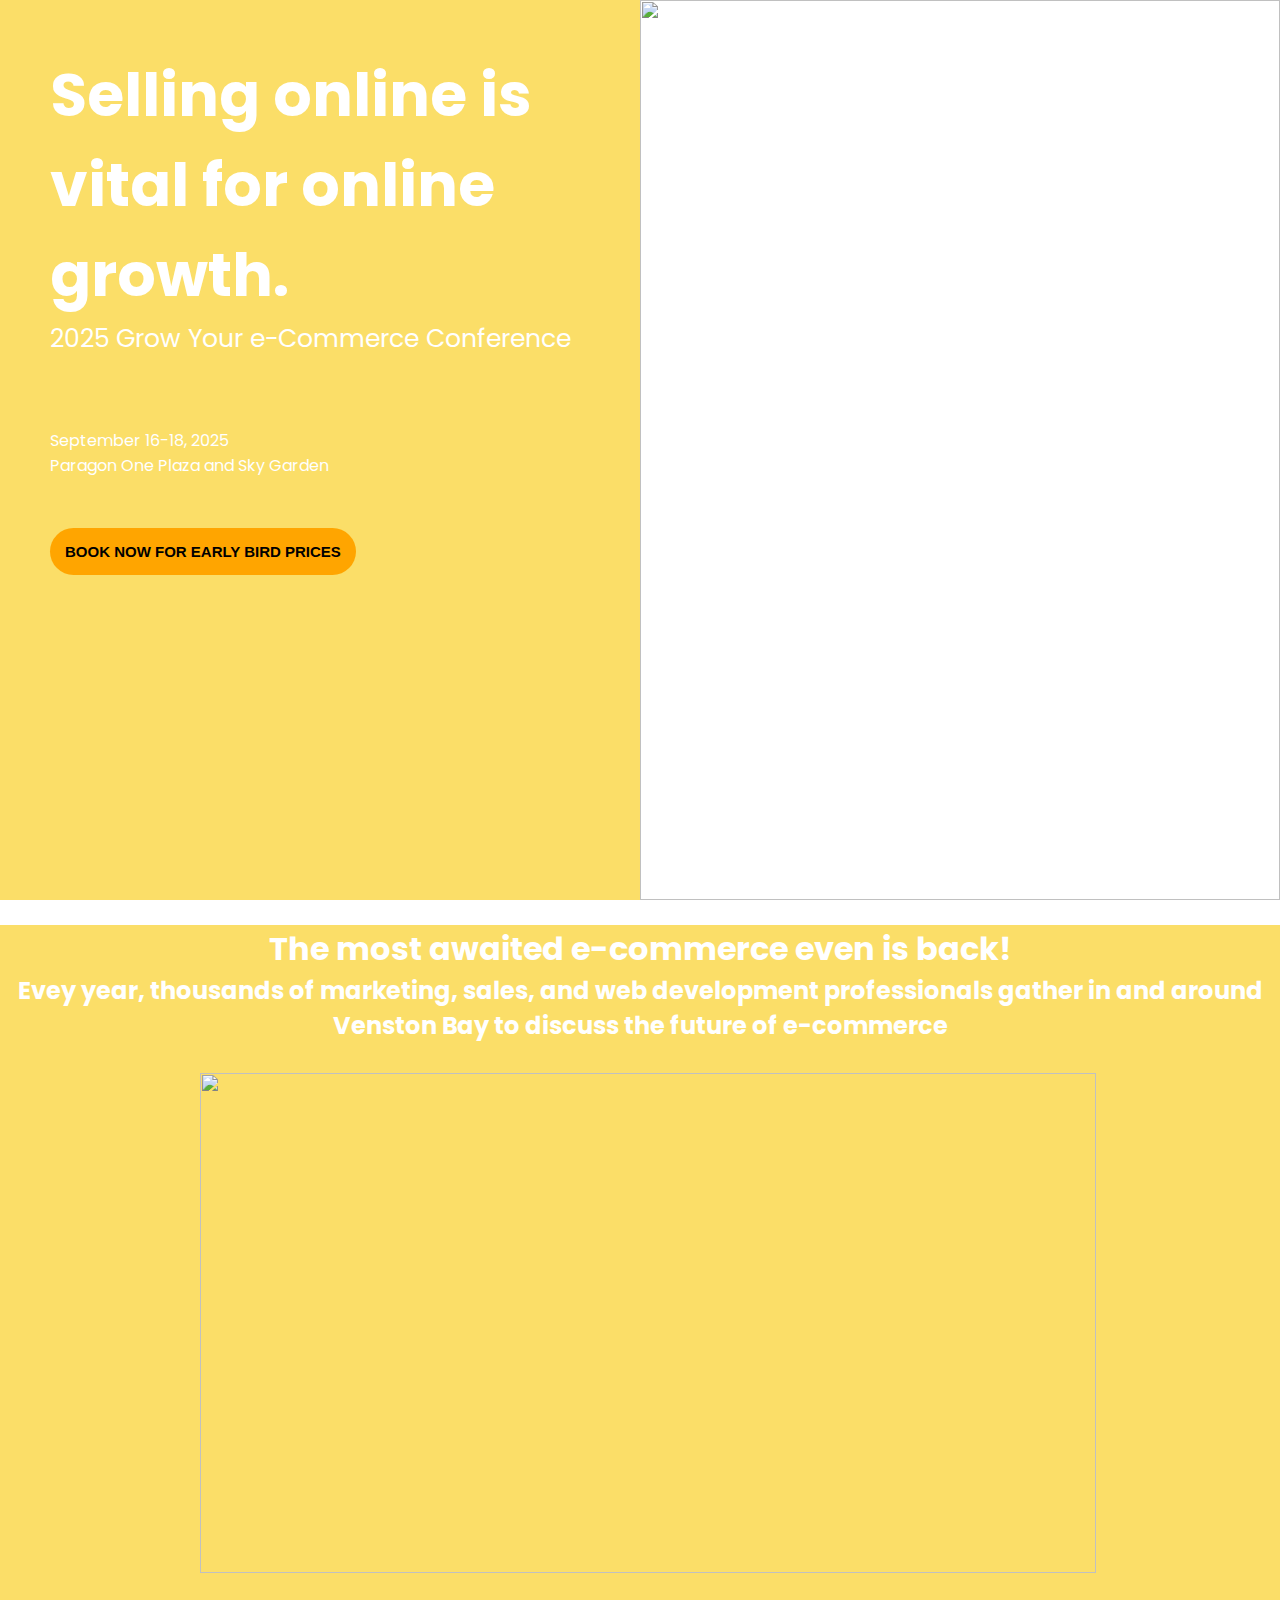
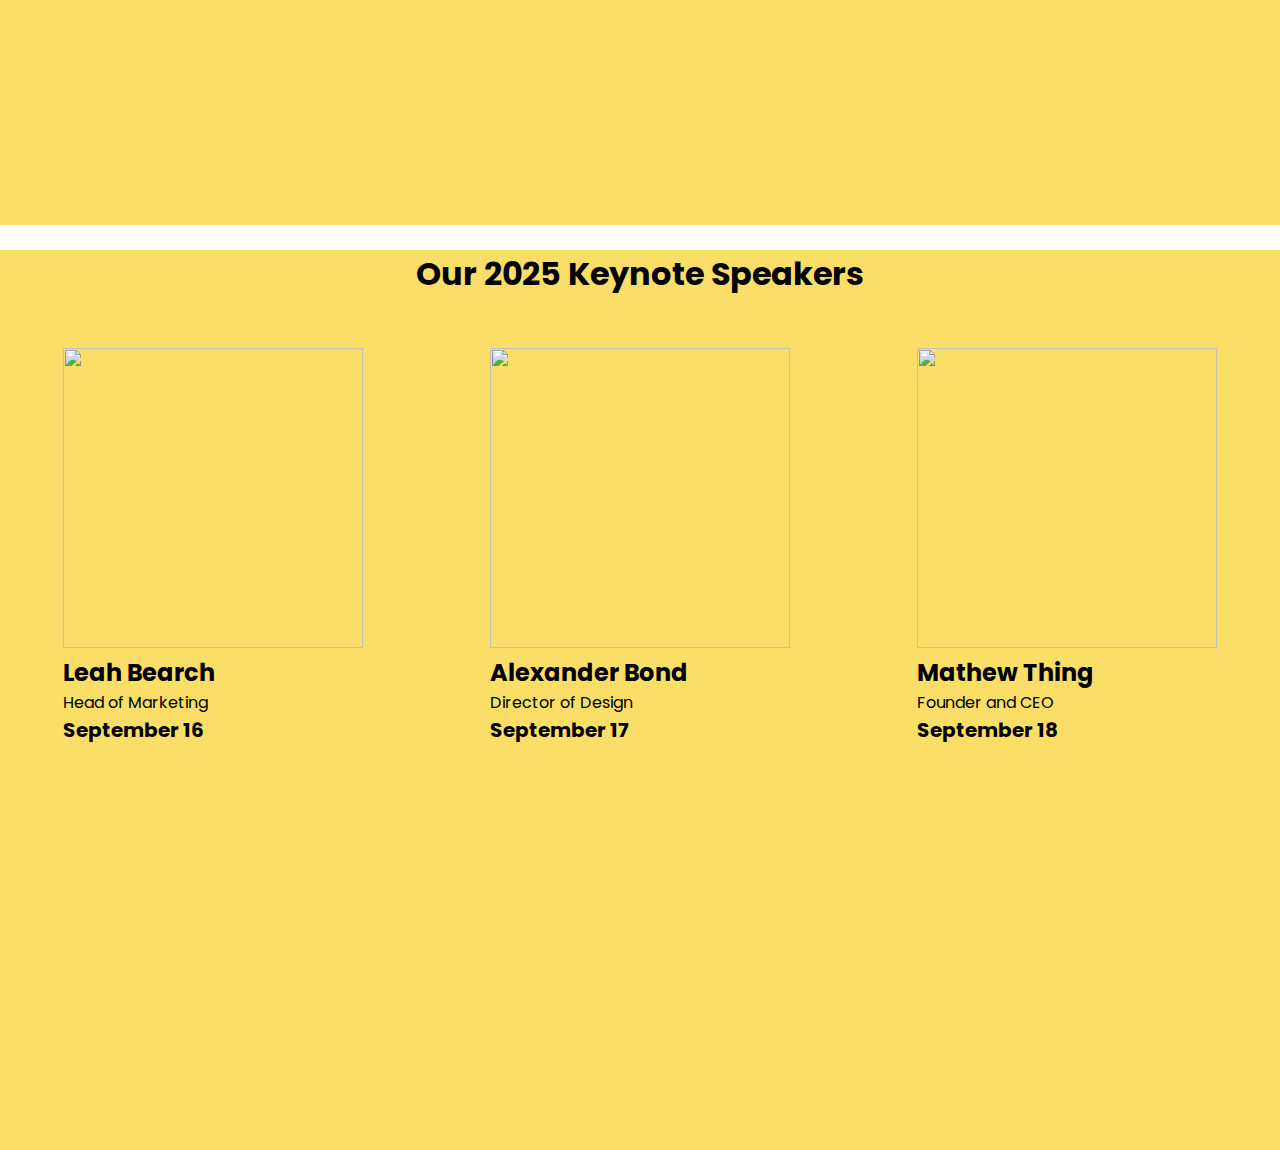
==== Week VI/The Full 5 Pages/Workshop.html @ 1ffe9a0a "commit" ====
<!DOCTYPE html>
<html lang="en">
  <head>
    <meta charset="UTF-8" />
    <meta http-equiv="X-UA-Compatible" content="IE=edge" />
    <meta name="viewport" content="width=device-width, initial-scale=1.0" />
    <link rel="stylesheet" href="style.css" />
    <title>Html</title>
  </head>
  <body>
    <!-- FirstPage -->
    <div class="two-half">
      <div class="left">
        <div class="heading">
          <h1>Selling online is vital for online growth.</h1>
        </div>
        <!-- End.heading -->
        <div class="content">
          <p>2025 Grow Your e-Commerce Conference</p>
        </div>
        <!-- End.content -->
        <div class="date-venue">
          <p>
            September 16-18, 2025<br />
            Paragon One Plaza and Sky Garden
          </p>
        </div>
        <div class="button">
          <button>BOOK NOW FOR EARLY BIRD PRICES</button>
        </div>
        <!-- End.date-venue -->
      </div>
      <!-- End.left -->
      <div class="right">
        <figure>
          <img
            src="https://images.unsplash.com/photo-1667256059621-9583d2010b73?ixlib=rb-4.0.3&ixid=MnwxMjA3fDB8MHxwaG90by1wYWdlfHx8fGVufDB8fHx8&auto=format&fit=crop&w=766&q=80"
          />
        </figure>
      </div>
    </div>
    <!-- End.two-half -->
    <br />
    <!-- SecondPage -->
    <div class="Second-page">
      <div class="headingII">
        <h1>The most awaited e-commerce even is back!</h1>
        <h2>
          Evey year, thousands of marketing, sales, and web development
          professionals gather in and around Venston Bay to discuss the future
          of e-commerce
        </h2>
      </div>
      <!-- End.headingII -->
      <div class="img">
        <figure>
          <img
            src="https://images.unsplash.com/photo-1656041968624-4a471e61016d?ixlib=rb-4.0.3&ixid=MnwxMjA3fDB8MHxwaG90by1wYWdlfHx8fGVufDB8fHx8&auto=format&fit=crop&w=870&q=80"
            alt=""
          />
        </figure>
      </div>
      <!-- End.img -->
    </div>
    <!-- End.Second page -->
    <br />
    <div class="pageIII">
      <div class="headingIII">
        <h1>Our 2025 Keynote Speakers</h1>
      </div>
      <!-- End.headingIII -->
      <div class="images">
        <div class="imgI">
          <img
            src="https://images.unsplash.com/photo-1610276198568-eb6d0ff53e48?ixlib=rb-4.0.3&ixid=MnwxMjA3fDB8MHxwaG90by1wYWdlfHx8fGVufDB8fHx8&auto=format&fit=crop&w=580&q=80"
            alt=""
          />
          <h2>Leah Bearch</h2>
          <p>Head of Marketing</p>
          <h2 class="pgiii">September 16</h2>
        </div>
        <!-- End.imgI -->
        <div class="imgII">
          <img
            src="https://images.unsplash.com/photo-1535713875002-d1d0cf377fde?ixlib=rb-4.0.3&ixid=MnwxMjA3fDB8MHxwaG90by1wYWdlfHx8fGVufDB8fHx8&auto=format&fit=crop&w=580&q=80"
            alt=""
          />
          <h2>Alexander Bond</h2>
          <p>Director of Design</p>
          <h2 class="pgiii">September 17</h2>
        </div>
        <!-- End.imgII -->
        <div class="imgIII">
          <img
            src="https://images.unsplash.com/photo-1570295999919-56ceb5ecca61?ixlib=rb-4.0.3&ixid=MnwxMjA3fDB8MHxwaG90by1wYWdlfHx8fGVufDB8fHx8&auto=format&fit=crop&w=580&q=80"
            alt=""
          />
          <h2>Mathew Thing</h2>
          <p>Founder and CEO</p>
          <h2 class="pgiii">September 18</h2>
        </div>
      </div>
      <!-- End.Images -->
    </div>
  </body>
</html>
---- Week VI/The Full 5 Pages/style.css ----
@import url('https://fonts.googleapis.com/css2?family=Poppins&display=swap');

*{
    margin: 0;
    padding:0;
}
.two-half{
    display: flex;
    flex-wrap: wrap;
    flex-direction: row;
    height: 100vh;
}
body{
    font-family: 'Poppins', sans-serif;
}
.left{
    background-color: #FBDE68;
    width: 50%;
    height: 100vh;
}
.heading h1{
    color: white;
    font-size: 60px;
    padding-top: 50px;
    padding-left: 50px;
    padding-right: 50px;
}
.content{
    font-size: 25px;
    color: white;
    padding-left: 50px;
}
.date-venue{
    padding-top: 70px;
    padding-left: 50px;
    color: white;
}
.button button{
    font-size: 15px;
    background-color: orange;
    border: none;
    border-radius: 30px;
    padding: 15px;
    margin: 50px;
    cursor: pointer;
    font-weight: bold;
}
.button :hover{
    background-color: black;
    color: orange;
    transition: 0.7s;
}
.right{
    width: 50%;
}
.right figure img{
    width: 100%;
    height: 100vh;
}
.Second-page{
    display: flex;
    background-color: #FBDE68;
    flex-direction: column;
    height: 100vh;
}
.headingII{
    text-align: center;
    color: white;
    padding-bottom:30px;
}
.img figure img{
    padding-left: 200px;
    height: 500px;
    width: 70vw;
}
.images{
    display: flex;
    justify-content: space-around;
}
.pageIII{
    background-color: #FBDE68;
    height: 100vh;
}
.headingIII h1{
    text-align: center;
    padding-bottom: 50px;
}
.imgI img{
    height: 300px;
    width: 300px;
}
.imgII img{
    height: 300px;
    width: 300px;
}
.imgIII img{
    height: 300px;
    width: 300px;
}
.pgiii{
    font-size: 20px;
}
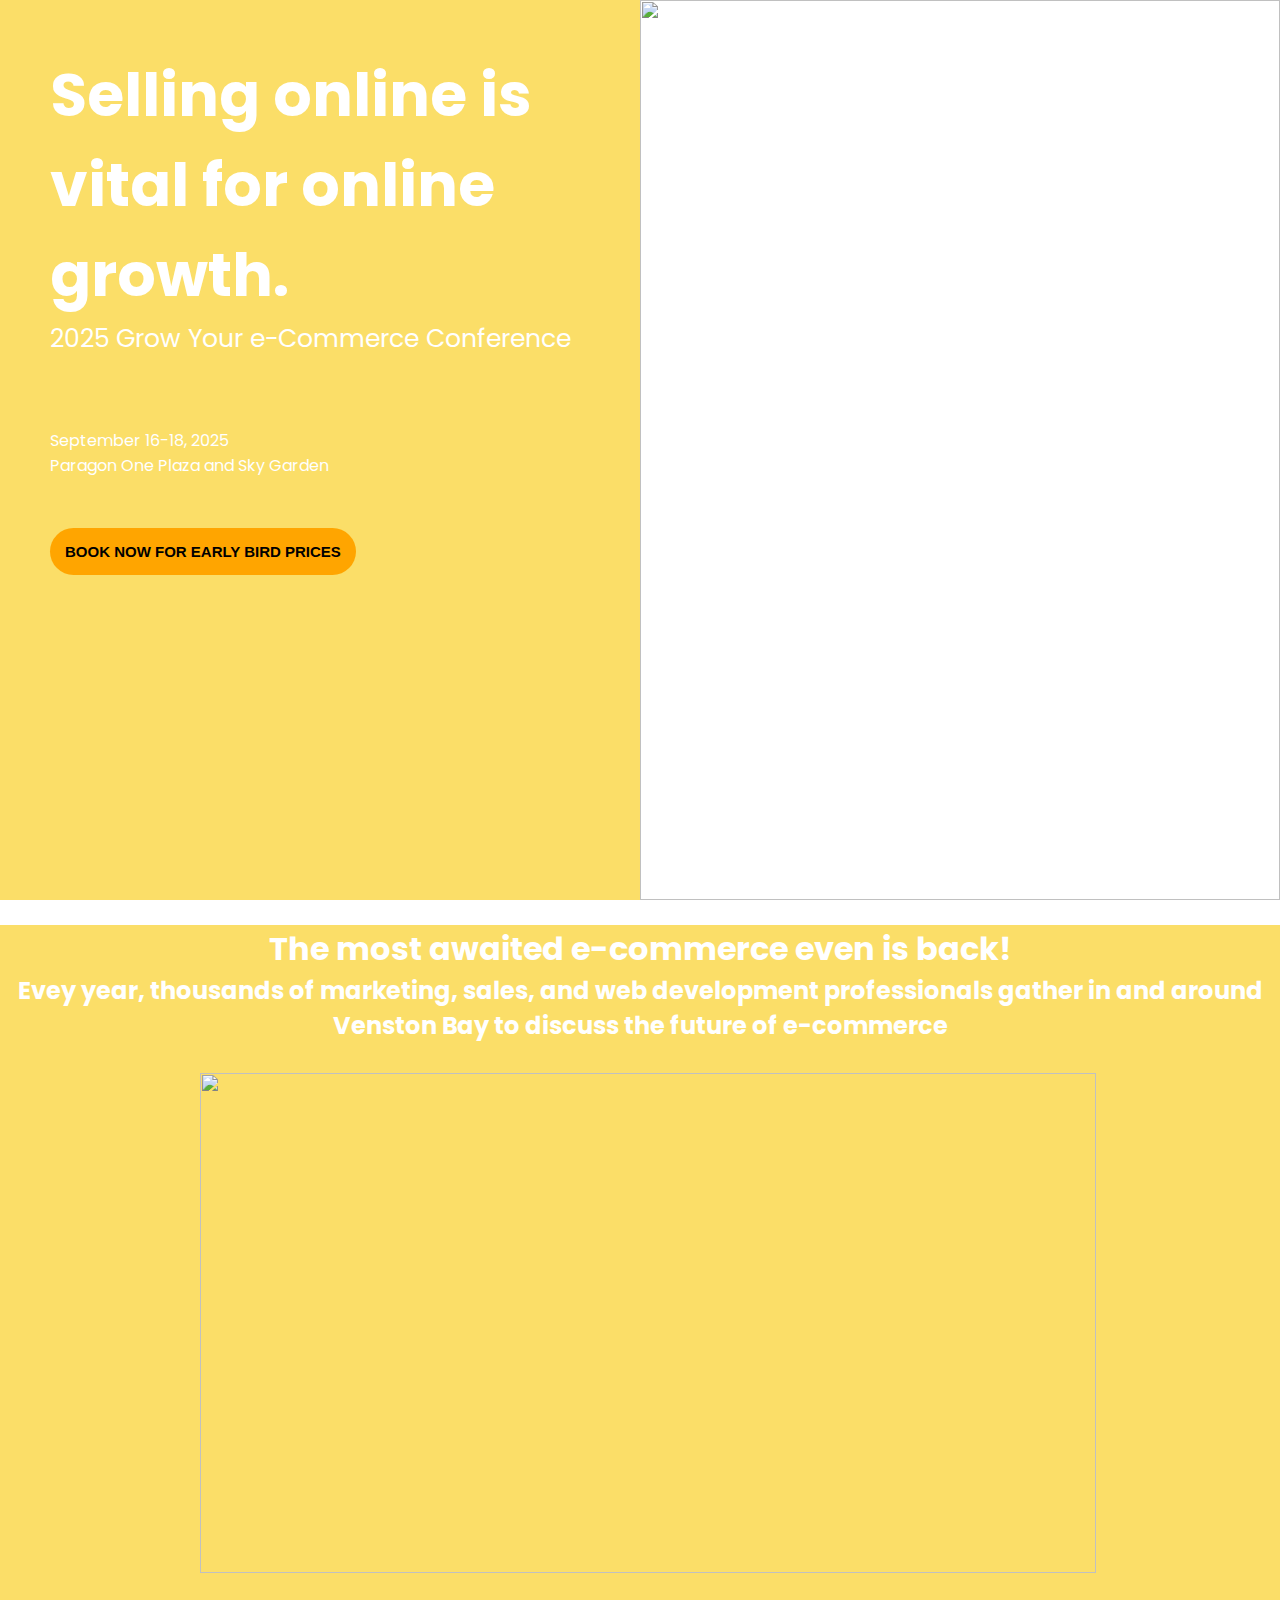
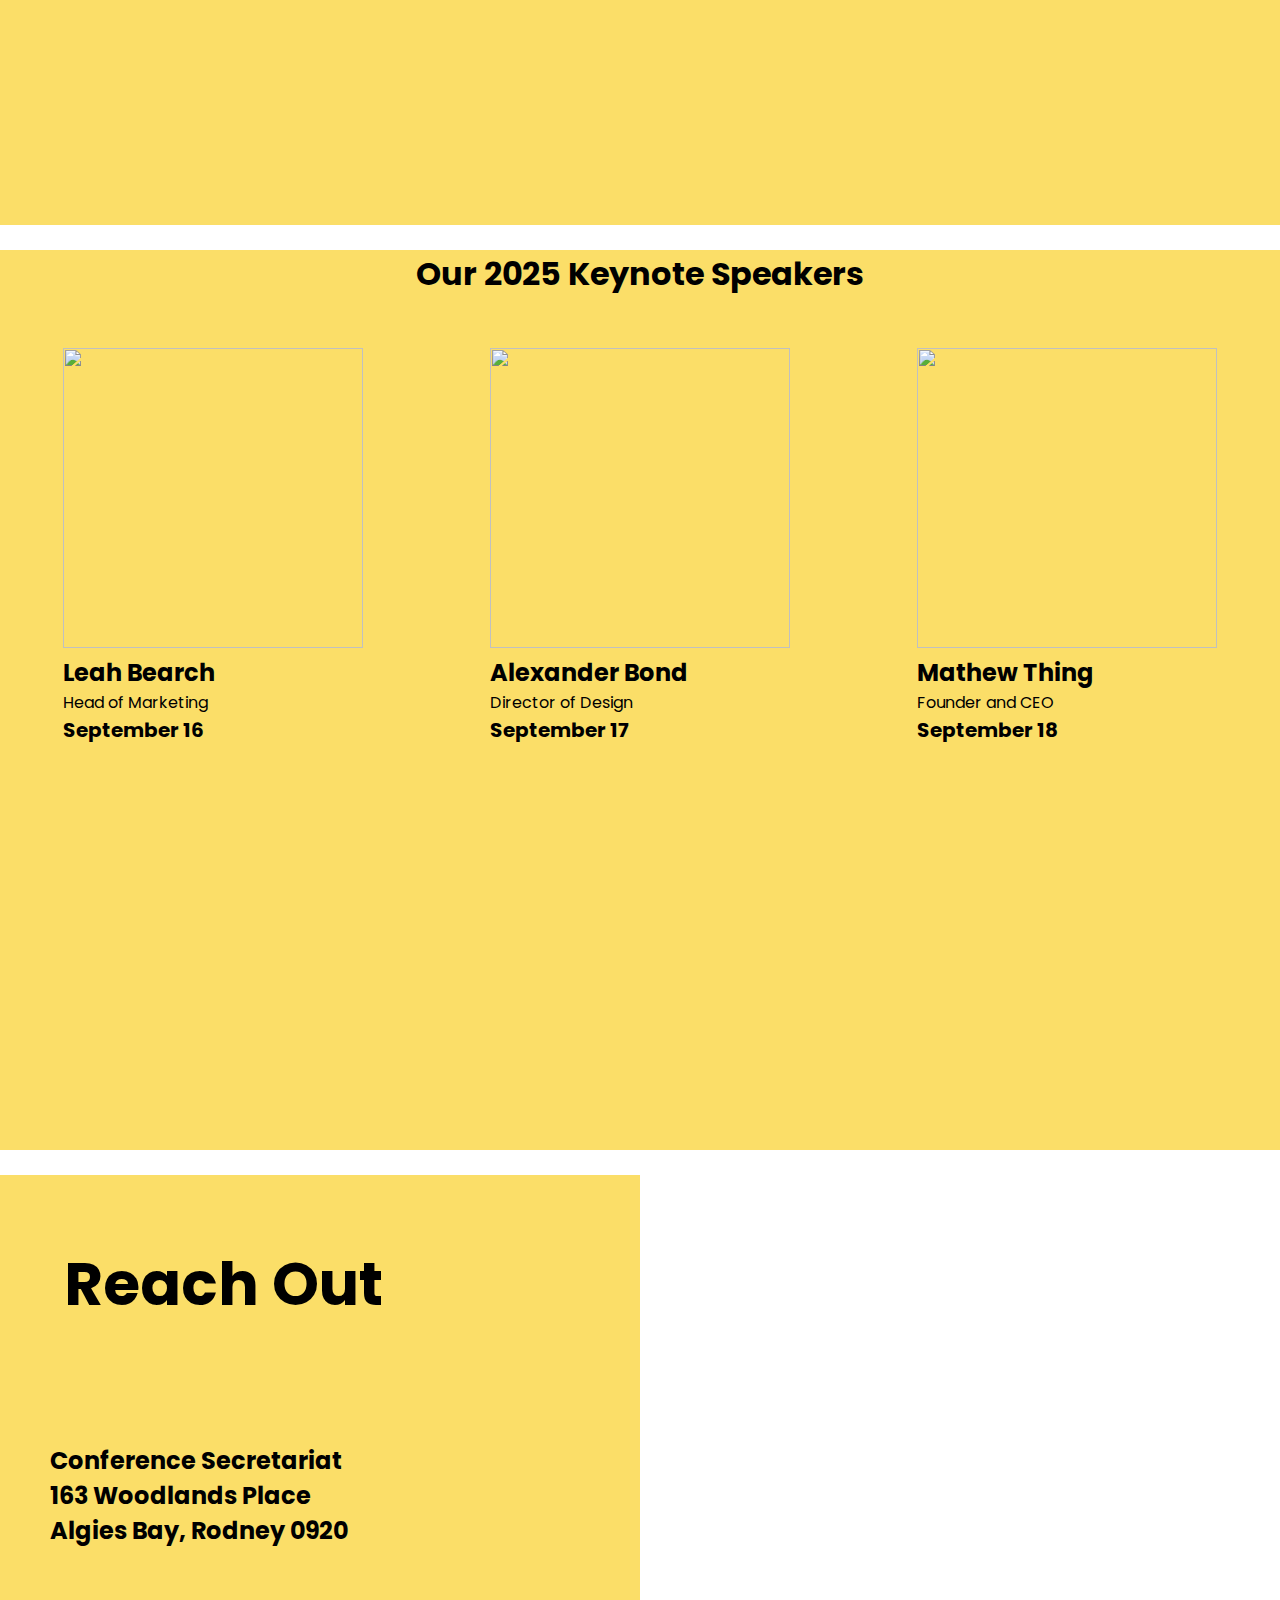
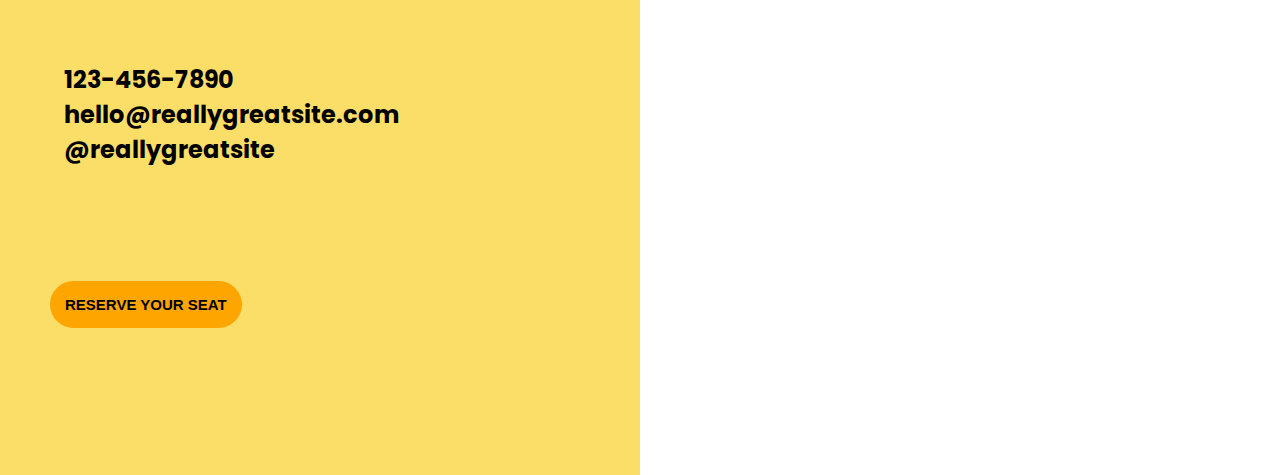
==== commit 77e40a7a: "Again" ====
--- a/Week VI/The Full 5 Pages/Workshop.html
+++ b/Week VI/The Full 5 Pages/Workshop.html
@@ -102,5 +102,38 @@
       </div>
       <!-- End.Images -->
     </div>
+    <!-- End.pageIII -->
+    <br />
+    <div class="fourthpage">
+      <div class="rightii">
+        <div class="headingIV">
+          <h1>Reach Out</h1>
+        </div>
+        <!-- End.headingIV -->
+        <div class="contentii">
+          <h2>Conference Secretariat</h2>
+          <h2>163 Woodlands Place</h2>
+          <h2>Algies Bay, Rodney 0920</h2>
+        </div>
+        <div class="contact">
+          <h2>123-456-7890</h2>
+          <h2>hello@reallygreatsite.com</h2>
+          <h2>@reallygreatsite</h2>
+        </div>
+        <div class="button">
+          <button>RESERVE YOUR SEAT</button>
+        </div>
+        <!-- End.rightiii -->
+      </div>
+      <div class="leftiii">
+        <figure>
+          <img
+            src="https://images.unsplash.com/photo-1671479914107-9d63c9d9f465?ixlib=rb-4.0.3&ixid=MnwxMjA3fDB8MHxwaG90by1wYWdlfHx8fGVufDB8fHx8&auto=format&fit=crop&w=387&q=80"
+            alt=""
+          />
+        </figure>
+      </div>
+    </div>
+    <!-- End.leftiii -->
   </body>
 </html>
--- a/Week VI/The Full 5 Pages/style.css
+++ b/Week VI/The Full 5 Pages/style.css
@@ -99,4 +99,29 @@
 }
 .pgiii{
     font-size: 20px;
+}
+.fourthpage{
+    display: flex;
+    flex-wrap: wrap;
+    flex-direction: row;
+    height: 100vh;   
+}
+.rightii{
+    background-color: #FBDE68;
+    width: 50%;
+}
+.headingIV{
+    padding: 10%;
+}
+.contentii{
+    padding: 50px;
+}
+.contact{
+    padding: 10%;
+}
+.leftiii figure img{
+    width: 102vh;
+}
+.headingIV h1{
+    font-size: 60px;
 }